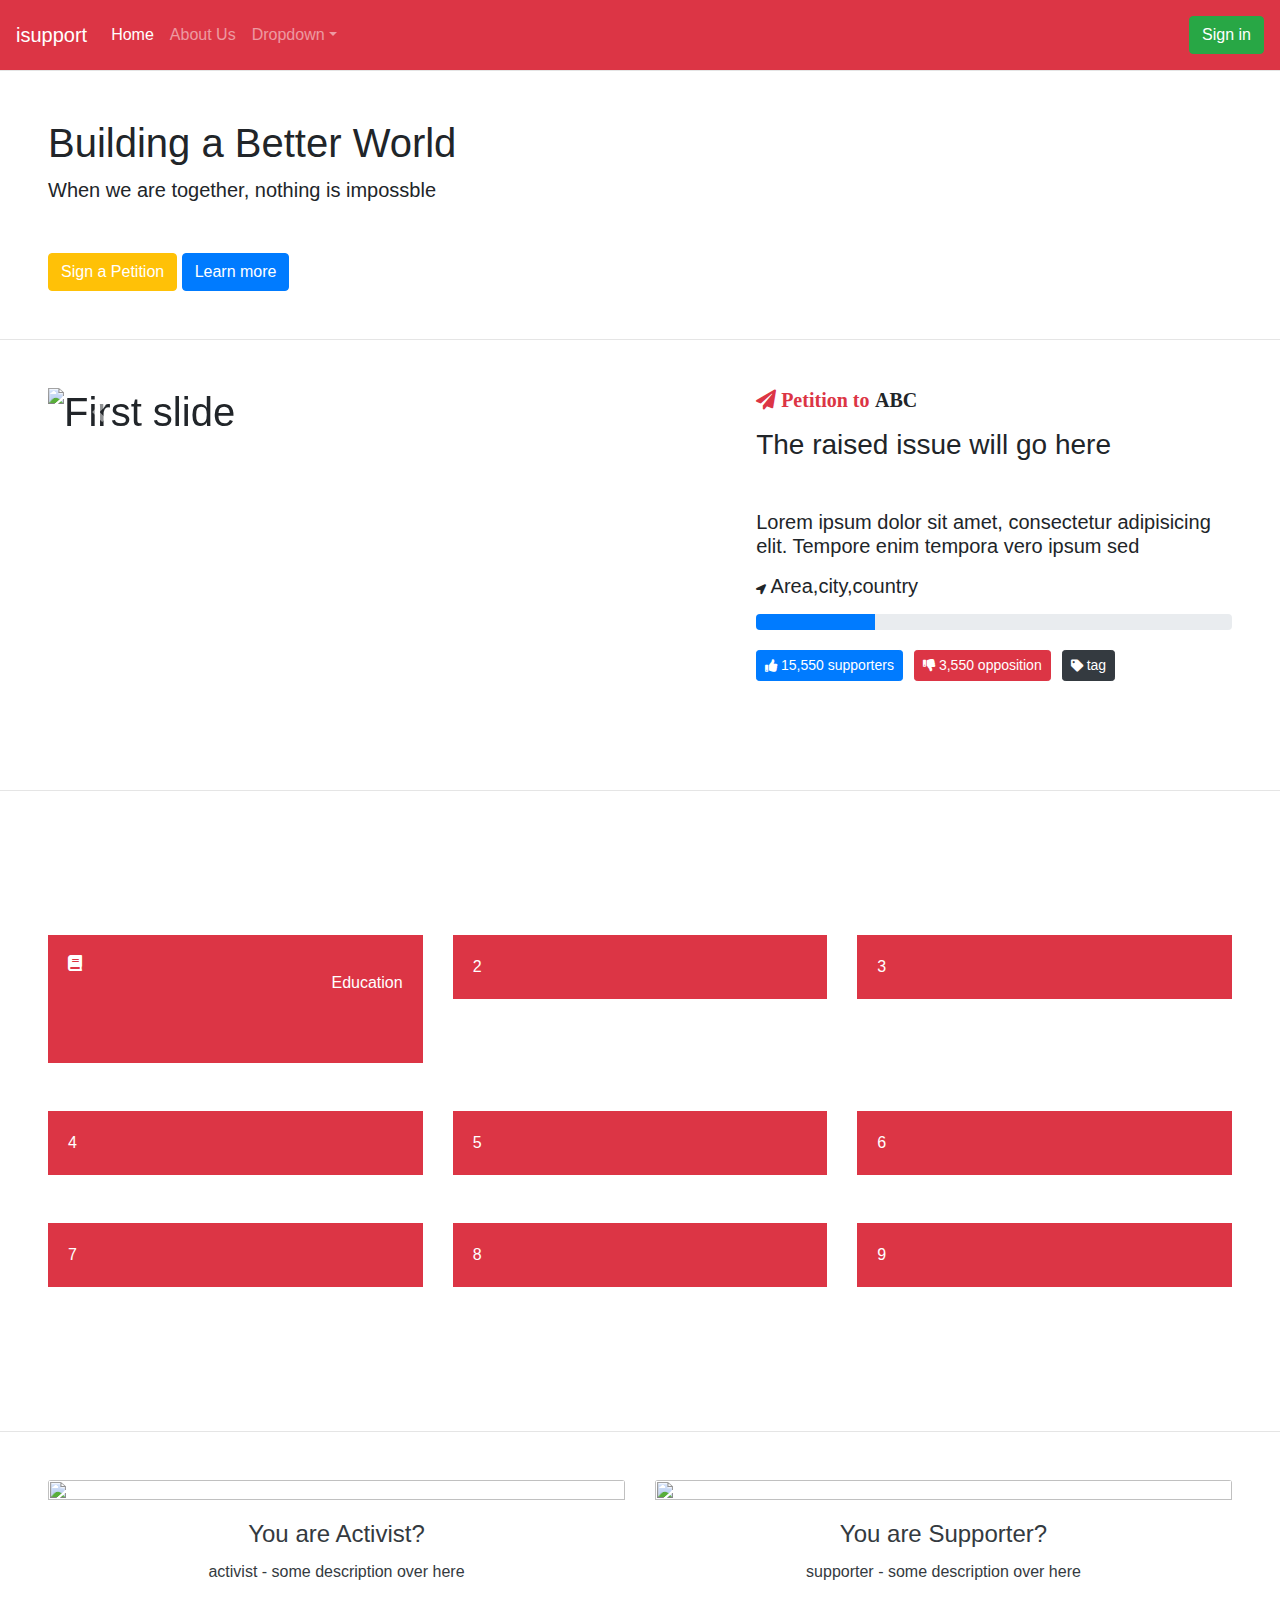
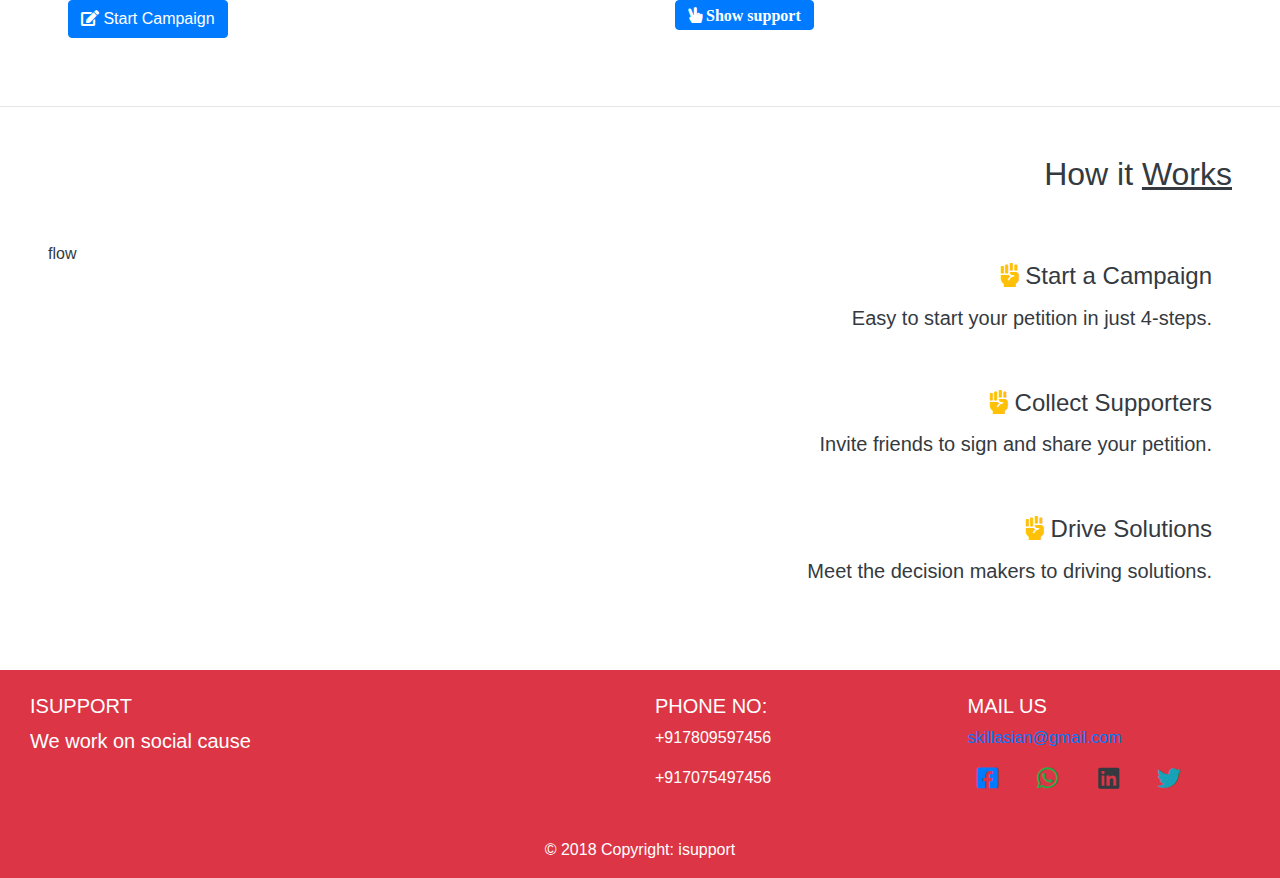
==== index.html @ 6f7c5e2c "uploading files" ====
<html>

<head>
    <title>isupport</title>

    <!-- Bootstrap-4 -->
    <link rel="stylesheet" href="https://maxcdn.bootstrapcdn.com/bootstrap/4.2.1/css/bootstrap.min.css">

    <!--custom css -->
    <link rel="stylesheet" href="assets/css/style.css">

    <!-- icon pack -->
    <link rel="stylesheet" href="https://use.fontawesome.com/releases/v5.7.1/css/all.css" />

    <!-- js -->
    <script src="https://code.jquery.com/jquery-3.2.1.slim.min.js"></script>
    <script src="https://cdnjs.cloudflare.com/ajax/libs/popper.js/1.12.9/umd/popper.min.js"></script>
    <script src="https://maxcdn.bootstrapcdn.com/bootstrap/4.0.0/js/bootstrap.min.js"></script>
</head>

<body>

    <!-- Navbar section -->
    <nav class="navbar navbar-expand-lg navbar-dark bg-danger">
        <a class="navbar-brand" href="index.html">isupport</a>
        <button class="navbar-toggler d-lg-none" type="button" data-toggle="collapse" data-target="#collapsibleNavId"
            aria-controls="collapsibleNavId" aria-expanded="false" aria-label="Toggle navigation">
            <span class="navbar-toggler-icon"></span>
        </button>
        <div class="collapse navbar-collapse" id="collapsibleNavId">
            <ul class="navbar-nav mr-auto mt-2 mt-lg-0">
                <li class="nav-item active">
                    <a class="nav-link" href="#">Home <span class="sr-only">(current)</span></a>
                </li>
                <li class="nav-item">
                    <a class="nav-link" href="#about">About Us</a>
                </li>
                <li class="nav-item dropdown">
                    <a class="nav-link dropdown-toggle" href="#" id="dropdownId" data-toggle="dropdown"
                        aria-haspopup="true" aria-expanded="false">Dropdown</a>
                    <div class="dropdown-menu" aria-labelledby="dropdownId">
                        <a class="dropdown-item" href="#">Action 1</a>
                        <a class="dropdown-item" href="#">Action 2</a>
                    </div>
                </li>
            </ul>
            <!-- <form class="form-inline my-2 my-lg-0">
                    <input class="form-control mr-sm-2" type="text" placeholder="Search">
                    <button class="btn btn-outline-success my-2 my-sm-0" type="submit">Search</button>
                </form> -->
            <div class="my-2">
                <a name="" id="" class="btn btn-success" href="#modelId" role="button" data-toggle="modal"
                    data-target="#modelId">Sign in</a>
            </div>
            <!-- Button trigger modal -->
            <!-- Modal -->
            <div class="modal fade" id="modelId" tabindex="-1" role="dialog" aria-labelledby="modelTitleId"
                aria-hidden="true">
                <div class="modal-dialog" role="document">
                    <div class="modal-content">
                        <div class="modal-header bg-danger text-light">
                            <h5 class="modal-title text-center">Welcome Youth Leader
                                <i class="fa fa-flag" aria-hidden="true"></i></h5>
                            <button type="button" class="close text-danger" data-dismiss="modal" aria-label="Close">
                                <span aria-hidden="true">&times;</span>
                            </button>
                        </div>
                        <div class="modal-body">
                            <div class="container-fluid">
                                <form method="POST" action="www/login/logincheck.php">
                                    <div class="form-group">
                                        <label for="username">Username</label>
                                        <i class="fa fa-user" aria-hidden="true"></i>
                                        <input type="text" name="" id="username" class="form-control" placeholder=""
                                            aria-describedby="helpId">
                                        <label for="password">Password</label>
                                        <i class="fa fa-lock" aria-hidden="true"></i>
                                        <input type="text" name="" id="username" class="form-control" placeholder=""
                                            aria-describedby="helpId">
                                        <small id="helpId" class="text-muted">**Only the youth leaders can sign-in to
                                            raise their
                                            voices</small>
                                    </div>
                                </form>
                            </div>
                        </div>
                        <div class="modal-footer">
                            <button type="button" class="btn btn-secondary" data-dismiss="modal">Close</button>
                            <button type="button" class="btn btn-success">Sign In</button>
                        </div>
                    </div>
                </div>
            </div>

            <script>
                $('#exampleModal').on('show.bs.modal', event => {
                    var button = $(event.relatedTarget);
                    var modal = $(this);
                    // Use above variables to manipulate the DOM

                });
            </script>
        </div>
    </nav>
    <!--  -->
    <div class="container-fluid p-0">
        <hr class="m-0">
        <section class=" p-3 p-lg-5 d-flex justify-content-center" id="section1">
            <div class="w-100">
                <h1>Building a Better World</h1>
                <p class="lead mb-5">When we are together, nothing is impossble</p>
                <button type="button" class="btn btn-warning text-white" id="bs1">Sign a Petition</button>
                <button type="button" class="btn btn-primary" id="bs1">Learn more</button>
            </div>
        </section>

        <hr class="m-0">

        <section class="p-3 p-lg-5 d-flex justify-content-center">
            <div class="w-100">
                <h1 class="">
                    <div class="row">
                        <div class="col-md-7">
                            <div id="carouselExampleIndicators" class="carousel slide" data-ride="carousel">
                                <ol class="carousel-indicators">
                                    <li data-target="#carouselExampleIndicators" data-slide-to="0" class="active"></li>
                                    <li data-target="#carouselExampleIndicators" data-slide-to="1"></li>
                                    <li data-target="#carouselExampleIndicators" data-slide-to="2"></li>
                                </ol>
                                <div class="carousel-inner">
                                    <div class="carousel-item active">
                                        <img class="d-block h-500" src="..." alt="First slide">
                                    </div>
                                    <div class="carousel-item">
                                        <img class="d-block h-500" src="..." alt="Second slide">
                                    </div>
                                    <div class="carousel-item">
                                        <img class="d-block h-500" src="..." alt="Third slide">
                                    </div>
                                </div>
                                <a class="carousel-control-prev" href="#carouselExampleIndicators" role="button"
                                    data-slide="prev">
                                    <span class="carousel-control-prev-icon" aria-hidden="true"></span>
                                    <span class="sr-only">Previous</span>
                                </a>
                                <a class="carousel-control-next" href="#carouselExampleIndicators" role="button"
                                    data-slide="next">
                                    <span class="carousel-control-next-icon" aria-hidden="true"></span>
                                    <span class="sr-only">Next</span>
                                </a>
                            </div>
                        </div>
                        <div class="col-md-5">
                            <p class="lead">
                                <i class="fas fa-paper-plane text-danger"> Petition to</i> <i class="fas fa">ABC</i>
                            </p>
                            <h3 class="mb-0 text-sublime">The raised issue will go here</h3>
                            <br>
                            <p class="lead text-sublime">
                                Lorem ipsum dolor sit amet, consectetur adipisicing elit. Tempore enim tempora vero
                                ipsum sed
                            </p>
                            <p class="lead">
                                <i class="fas fa-location-arrow" aria-hidden="true" id="s2i"></i>
                                Area,city,country
                            </p>
                            <div class="progress mb-2">
                                <div class="progress-bar" role="progressbar" style="width: 25%;" aria-valuenow="25"
                                    aria-valuemin="0" aria-valuemax="100"></div>
                            </div>
                            <div class="mb-5" id="s2bs">
                                <button type="button" name="" id="" class="btn btn-primary btn-sm" btn-lg btn-block">
                                    <i class="fa fa-thumbs-up fa-sm"></i> 15,550 supporters
                                </button>
                                <button type="button" name="" id="" class="btn btn-danger btn-sm" btn-lg btn-block">
                                    <i class="fa fa-thumbs-down fa-sm"></i> 3,550 opposition
                                </button>
                                <button type="button" name="" id="" class="btn btn-dark btn-sm" btn-lg btn-block">
                                    <i class="fa fa-tag fa-sm" aria-hidden="true"></i> tag
                                </button>
                            </div>

                        </div>
                    </div>
                </h1>
            </div>
        </section>

        <hr class="m-0">

        <section class="p-3 p-lg-5 d-flex justify-content-center text-white">
            <div class="w-100">
                <h1 class="mb-5">
                    What do you care?
                </h1>
                <div class="row mb-5">
                    <div class="col-md-4 col-sm-12 col-xs-12">
                        <div class="card mb-5">
                            <div class="card-body bg-danger">
                                <i class="fa fa-book" aria-hidden="true"></i>
                                <p class="mb-5 text-right">Education</p>
                            </div>
                        </div>
                    </div>
                    <div class="col-md-4 col-sm-12">
                        <div class="card ">
                            <div class="card-body bg-danger">2</div>
                        </div>
                    </div>
                    <div class="col-md-4 col-sm-12">
                        <div class="card">
                            <div class="card-body bg-danger">3</div>
                        </div>
                    </div>
                    <div class="col-md-4 col-sm-12">
                        <div class="card mb-5">
                            <div class="card-body bg-danger">4</div>
                        </div>
                    </div>
                    <div class="col-md-4 col-sm-12">
                        <div class="card">
                            <div class="card-body bg-danger">5</div>
                        </div>
                    </div>
                    <div class="col-md-4 col-sm-12">
                        <div class="card">
                            <div class="card-body bg-danger">6</div>
                        </div>
                    </div>
                    <div class="col-md-4 col-sm-12">
                        <div class="card mb-5">
                            <div class="card-body bg-danger">7</div>
                        </div>
                    </div>
                    <div class="col-md-4 col-sm-12">
                        <div class="card">
                            <div class="card-body bg-danger">8</div>
                        </div>
                    </div>
                    <div class="col-md-4 col-sm-12">
                        <div class="card">
                            <div class="card-body bg-danger">9</div>
                        </div>
                    </div>

                </div>
            </div>
        </section>

        <hr class="m-0">
        <section class="p-3 p-lg-5 d-flex justify-content-center text-dark">
            <div class="w-100">
                <div class="row">
                    <div class="col-md-12 col-lg-6">
                        <!-- <div class="card-deck"> -->
                        <div class="card">
                            <img class="card-img-top"
                                src="https://campoal.blue/young/wp-content/uploads/2018/10/undraw_wall_post_83ul.svg"
                                alt="">
                            <div class="card-body">
                                <h4 class="card-title text-center">You are Activist?</h4>
                                <p class="card-text text-center">activist - some description over here</p>
                                <a name="" id="" class="btn btn-primary" href="#" role="button">
                                    <i class="fas fa-edit" aria-hidden="true"></i> Start Campaign</a>
                            </div>
                        </div>
                    </div>
                    <div class="col-md-12 col-lg-6">
                        <div class="card">
                            <img class="card-img-top"
                                src="https://campoal.blue/young/wp-content/uploads/2018/10/undraw_work_chat_erdt.svg"
                                alt="">
                            <div class="card-body">
                                <h4 class="card-title text-center">You are Supporter?</h4>
                                <p class="card-text text-center">supporter - some description over here</p>
                                <a name="" id="" class="btn btn-primary" href="#" role="button">
                                    <i class="fas fa-hand-peace"> Show support</i>
                                </a>
                            </div>
                        </div>
                    </div>
                    <!-- </div> -->

                </div>
            </div>

        </section>

        <!--  -->

        <hr class="m-0">
        <section class="p-3 p-lg-5 d-flex justify-content-center text-dark">
            <div class="w-100">
                <h2 class="mb-5 text-right">How it <u class="">Works</u></h2>
                <div class="row">
                    <div class="col-md-12 col-lg-6" id="s5fi">flow</div>
                    <div class="col-md-12 col-lg-6">
                       <div class="card">
                           <div class="card-body" id="s5cb">
                               <h4 class="card-title text-right"><i class="fas fa-fist-raised text-warning"></i> Start a Campaign</h4>
                               <p class="lead text-right">Easy to start your petition in just 4-steps.</p>
                           </div>
                       </div>
                        <div class="card">
                            <div class="card-body" id="s5cb">
                                <h4 class="card-title text-right"><i class="fas fa-fist-raised text-warning"></i> Collect Supporters</h4>
                                <p class="lead text-right">Invite friends to sign and share your petition.</p>
                            </div>
                        </div>
                        <div class="card">
                            <div class="card-body" id="s5cb">
                                <h4 class="card-title text-right"><i class="fas fa-fist-raised text-warning"></i> Drive Solutions</h4>
                                <p class="lead text-right">Meet the decision makers to driving solutions.</p>
                            </div>
                        </div>
                    </div>
                </div>
            </div>
        </section>

    </div>

    <!-- Footer -->

    <footer class="page-footer font-small blue pt-4 container-fluid bg-danger text-white" id="about">

        <!-- Footer Links -->
        <div class="container-fluid text-center text-md-left">

            <!-- Grid row -->
            <div class="row">

                <!-- Grid column -->
                <div class="col-md-6 mt-md-0 mt-3">

                    <!-- Content -->
                    <h5 class="text-uppercase">Isupport</h5>
                    <p class="lead mb-5">We work on social cause</p>

                </div>
                <!-- Grid column -->

                <hr class="clearfix w-100 d-md-none pb-3">

                <!-- Grid column -->
                <div class="col-md-3 mb-md-0 mb-3">

                    <!-- Links -->
                    <h5 class="text-uppercase">Phone no: </h5>

                    <ul class="list-unstyled">
                        <li>
                            <p>+917809597456</p>
                        </li>
                        <li>
                            <p>+917075497456</p>
                        </li>
                    </ul>

                </div>
                <!-- Grid column -->

                <!-- Grid column -->
                <div class="col-md-3 mb-md-0 mb-3">

                    <!-- Links -->
                    <h5 class="text-uppercase">Mail us</h5>

                    <ul class="list-unstyled">
                        <li>
                            <a href="skillasian@gmail.com" class="text-primary">skillasian@gmail.com</a>
                        </li>
                    </ul>
                    <div class="social-icons">
                        <a href="#" class="text-primary"><i class="fab fa-facebook-square" aria-hidden="true"></i></a>
                        <a href="#" class="text-success"><i class="fab fa-whatsapp" aria-hidden="true"></i></a>
                        <a href="#" class="text-dark"><i class="fab fa-linkedin" aria-hidden="true"></i></a>
                        <a href="#" class="text-info"><i class="fab fa-twitter" aria-hidden="true"></i></a>
                    </div>

                </div>
                <!-- Grid column -->

            </div>
            <!-- Grid row -->

        </div>
        <!-- Footer Links -->

        <!-- Copyright -->
        <div class="footer-copyright text-center py-3">&copy; 2018 Copyright: isupport
        </div>
        <!-- Copyright -->

    </footer>

</body>

</html>
---- assets/css/style.css ----
body{
        /* font-family: -apple-system, BlinkMacSystemFont, 'Segoe UI', Roboto, Oxygen, Ubuntu, Cantarell, 'Open Sans', 'Helvetica Neue', sans-serif */
}
.social-icons a {
  display: inline-block;
  height: 3.5rem;
  width: 2.5rem;
  /* color: #ffffff !important; */
  text-align: center;
  font-size: 1.5rem;
  line-height: 3.5rem;
  margin-right: 1rem;
}
#bs1{
    /* border-radius: 30%; */
}
.card{
    border: none;
}
#s2i{
    font-size: 50%;
}
@media screen and (min-width: 401px) and (max-width: 1024px) {
  #s5fi { display: none; }   /* hide it elsewhere */
}
#s5cb
}
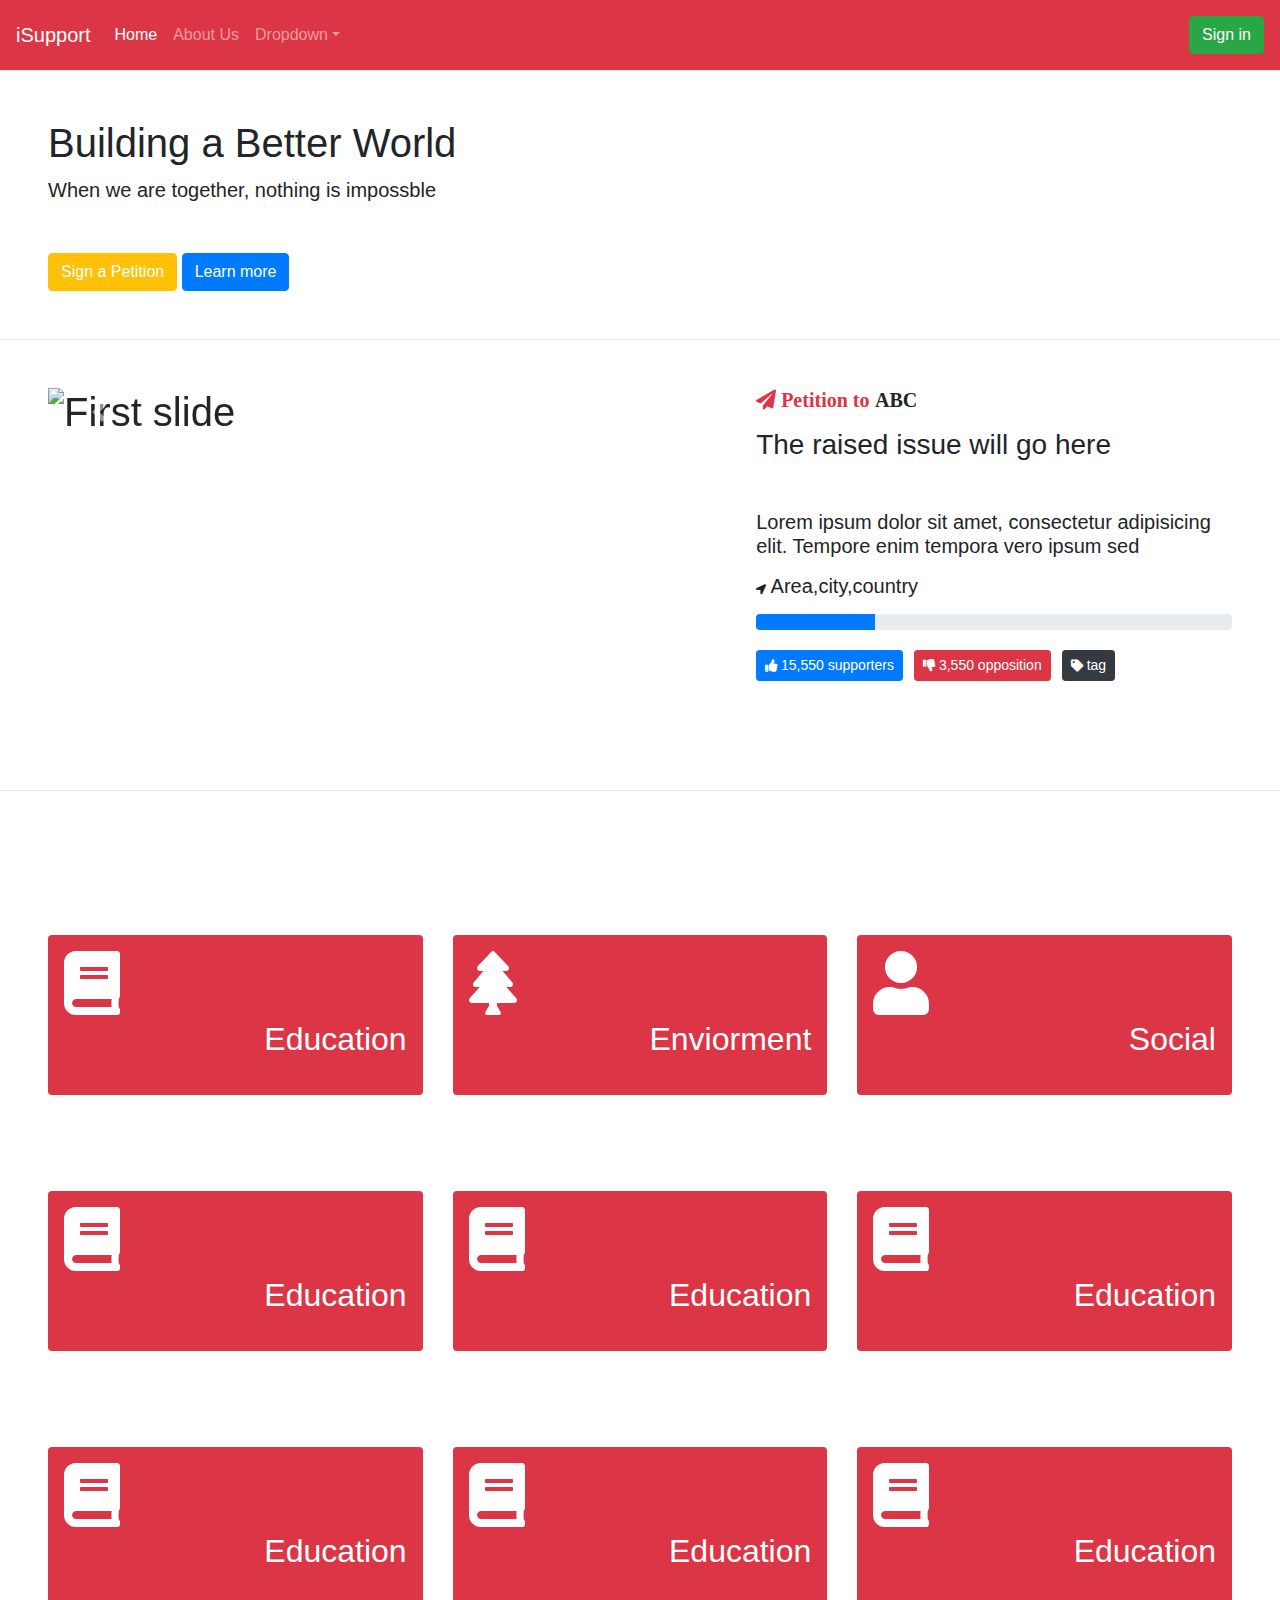
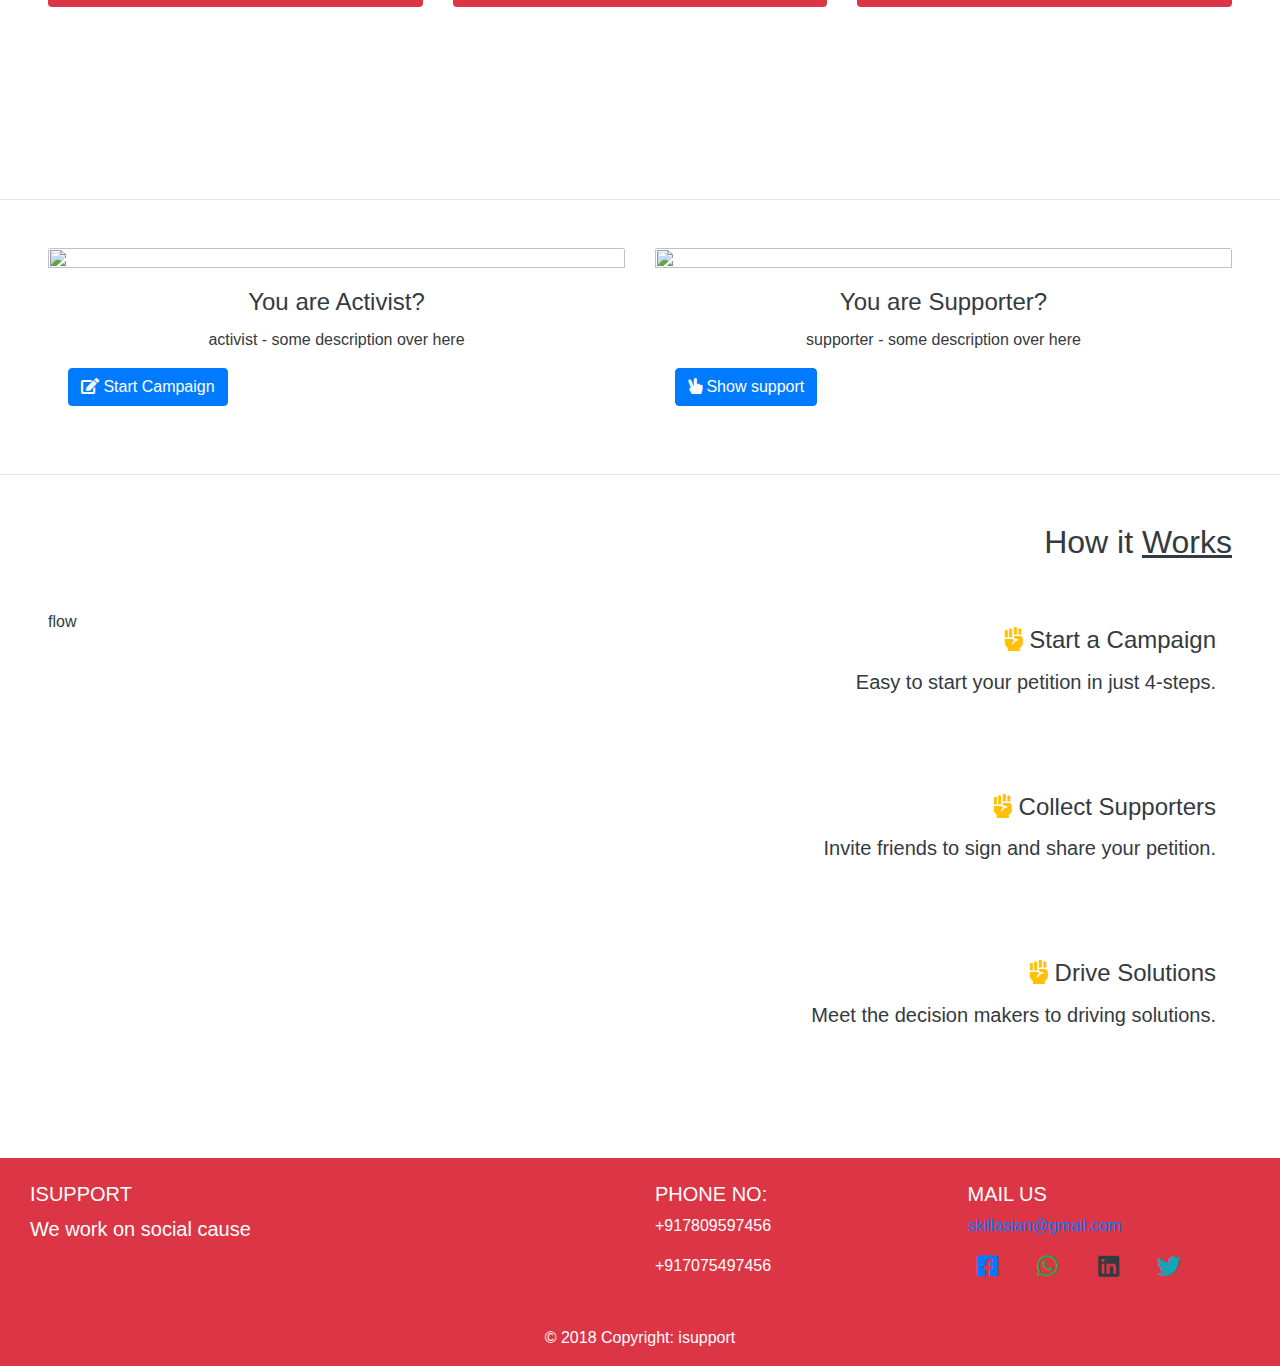
==== commit e81f5911: "added box shadows" ====
--- a/index.html
+++ b/index.html
@@ -1,7 +1,7 @@
 <html>
 
 <head>
-    <title>isupport</title>
+    <title>iSupport</title>
 
     <!-- Bootstrap-4 -->
     <link rel="stylesheet" href="https://maxcdn.bootstrapcdn.com/bootstrap/4.2.1/css/bootstrap.min.css">
@@ -22,7 +22,7 @@
 
     <!-- Navbar section -->
     <nav class="navbar navbar-expand-lg navbar-dark bg-danger">
-        <a class="navbar-brand" href="index.html">isupport</a>
+        <a class="navbar-brand" href="index.html">iSupport</a>
         <button class="navbar-toggler d-lg-none" type="button" data-toggle="collapse" data-target="#collapsibleNavId"
             aria-controls="collapsibleNavId" aria-expanded="false" aria-label="Toggle navigation">
             <span class="navbar-toggler-icon"></span>
@@ -195,51 +195,75 @@
                 </h1>
                 <div class="row mb-5">
                     <div class="col-md-4 col-sm-12 col-xs-12">
-                        <div class="card mb-5">
-                            <div class="card-body bg-danger">
-                                <i class="fa fa-book" aria-hidden="true"></i>
-                                <p class="mb-5 text-right">Education</p>
-                            </div>
-                        </div>
-                    </div>
-                    <div class="col-md-4 col-sm-12">
-                        <div class="card ">
-                            <div class="card-body bg-danger">2</div>
-                        </div>
-                    </div>
-                    <div class="col-md-4 col-sm-12">
-                        <div class="card">
-                            <div class="card-body bg-danger">3</div>
-                        </div>
-                    </div>
-                    <div class="col-md-4 col-sm-12">
-                        <div class="card mb-5">
-                            <div class="card-body bg-danger">4</div>
-                        </div>
-                    </div>
-                    <div class="col-md-4 col-sm-12">
-                        <div class="card">
-                            <div class="card-body bg-danger">5</div>
-                        </div>
-                    </div>
-                    <div class="col-md-4 col-sm-12">
-                        <div class="card">
-                            <div class="card-body bg-danger">6</div>
-                        </div>
-                    </div>
-                    <div class="col-md-4 col-sm-12">
-                        <div class="card mb-5">
-                            <div class="card-body bg-danger">7</div>
-                        </div>
-                    </div>
-                    <div class="col-md-4 col-sm-12">
-                        <div class="card">
-                            <div class="card-body bg-danger">8</div>
-                        </div>
-                    </div>
-                    <div class="col-md-4 col-sm-12">
-                        <div class="card">
-                            <div class="card-body bg-danger">9</div>
+                        <div class="card mb-5 grow">
+                            <div class="card-body shadow p-3 mb-5 rounded bg-danger">
+                                <i class="fa fa-book fa-4x" aria-hidden="true"></i>
+                                <p class="text-right fa-2x">Education</p>
+                            </div>
+                        </div>
+                    </div>
+                    <div class="col-md-4 col-sm-12">
+                        <div class="card mb-5 grow">
+                            <div class="card-body shadow p-3 mb-5 rounded bg-danger">
+                                <i class="fa fa-tree fa-4x" aria-hidden="true"></i>
+                                <p class="text-right fa-2x">Enviorment</p>
+                            </div>
+                        </div>
+                    </div>
+                    <div class="col-md-4 col-sm-12">
+                        <div class="card mb-5 grow">
+                            <div class="card-body shadow p-3 mb-5 rounded bg-danger">
+                                <i class="fa fa-user fa-4x" aria-hidden="true"></i>
+                                <p class="text-right fa-2x">Social</p>
+                            </div>
+                        </div>
+                    </div>
+                    <div class="col-md-4 col-sm-12">
+                        <div class="card mb-5 grow">
+                            <div class="card-body shadow p-3 mb-5 rounded bg-danger">
+                                <i class="fa fa-book fa-4x" aria-hidden="true"></i>
+                                <p class="text-right fa-2x">Education</p>
+                            </div>
+                        </div>
+                    </div>
+                    <div class="col-md-4 col-sm-12">
+                        <div class="card mb-5 grow">
+                            <div class="card-body shadow p-3 mb-5 rounded bg-danger">
+                                <i class="fa fa-book fa-4x" aria-hidden="true"></i>
+                                <p class="text-right fa-2x">Education</p>
+                            </div>
+                        </div>
+                    </div>
+                    <div class="col-md-4 col-sm-12">
+                        <div class="card mb-5 grow">
+                            <div class="card-body shadow p-3 mb-5 rounded bg-danger">
+                                <i class="fa fa-book fa-4x" aria-hidden="true"></i>
+                                <p class="text-right fa-2x">Education</p>
+                            </div>
+                        </div>
+                    </div>
+                    <div class="col-md-4 col-sm-12">
+                        <div class="card mb-5 grow">
+                            <div class="card-body shadow p-3 mb-5 rounded bg-danger">
+                                <i class="fa fa-book fa-4x" aria-hidden="true"></i>
+                                <p class="text-right fa-2x">Education</p>
+                            </div>
+                        </div>
+                    </div>
+                    <div class="col-md-4 col-sm-12">
+                        <div class="card mb-5 grow">
+                            <div class="card-body shadow p-3 mb-5 rounded bg-danger">
+                                <i class="fa fa-book fa-4x" aria-hidden="true"></i>
+                                <p class="text-right fa-2x">Education</p>
+                            </div>
+                        </div>
+                    </div>
+                    <div class="col-md-4 col-sm-12">
+                        <div class="card mb-5 grow">
+                            <div class="card-body shadow p-3 mb-5 rounded bg-danger">
+                                <i class="fa fa-book fa-4x" aria-hidden="true"></i>
+                                <p class="text-right fa-2x">Education</p>
+                            </div>
                         </div>
                     </div>
 
@@ -273,9 +297,8 @@
                             <div class="card-body">
                                 <h4 class="card-title text-center">You are Supporter?</h4>
                                 <p class="card-text text-center">supporter - some description over here</p>
-                                <a name="" id="" class="btn btn-primary" href="#" role="button">
-                                    <i class="fas fa-hand-peace"> Show support</i>
-                                </a>
+                                <a name="" id="" class="btn btn-primary " href="#" role="button">
+                                    <i class="fas fa-hand-peace" aria-hidden="true"></i> Show support</a>
                             </div>
                         </div>
                     </div>
@@ -295,21 +318,24 @@
                 <div class="row">
                     <div class="col-md-12 col-lg-6" id="s5fi">flow</div>
                     <div class="col-md-12 col-lg-6">
-                       <div class="card">
-                           <div class="card-body" id="s5cb">
-                               <h4 class="card-title text-right"><i class="fas fa-fist-raised text-warning"></i> Start a Campaign</h4>
-                               <p class="lead text-right">Easy to start your petition in just 4-steps.</p>
-                           </div>
-                       </div>
                         <div class="card">
-                            <div class="card-body" id="s5cb">
-                                <h4 class="card-title text-right"><i class="fas fa-fist-raised text-warning"></i> Collect Supporters</h4>
+                            <div class="card-body shadow p-3 mb-5 rounded" id="s5cb">
+                                <h4 class="card-title text-right"><i class="fas fa-fist-raised text-warning"></i> Start
+                                    a Campaign</h4>
+                                <p class="lead text-right">Easy to start your petition in just 4-steps.</p>
+                            </div>
+                        </div>
+                        <div class="card">
+                            <div class="card-body shadow p-3 mb-5 rounded" id="s5cb">
+                                <h4 class="card-title text-right"><i class="fas fa-fist-raised text-warning"></i>
+                                    Collect Supporters</h4>
                                 <p class="lead text-right">Invite friends to sign and share your petition.</p>
                             </div>
                         </div>
                         <div class="card">
-                            <div class="card-body" id="s5cb">
-                                <h4 class="card-title text-right"><i class="fas fa-fist-raised text-warning"></i> Drive Solutions</h4>
+                            <div class="card-body shadow p-3 mb-5 rounded" id="s5cb">
+                                <h4 class="card-title text-right"><i class="fas fa-fist-raised text-warning"></i> Drive
+                                    Solutions</h4>
                                 <p class="lead text-right">Meet the decision makers to driving solutions.</p>
                             </div>
                         </div>
@@ -396,4 +422,4 @@
 
 </body>
 
-</html>
+</html>--- a/assets/css/style.css
+++ b/assets/css/style.css
@@ -23,5 +23,5 @@
 @media screen and (min-width: 401px) and (max-width: 1024px) {
   #s5fi { display: none; }   /* hide it elsewhere */
 }
-#s5cb
-}+.grow { transition: all .2s ease-in-out; }
+.grow:hover { transform: scale(1.1);}
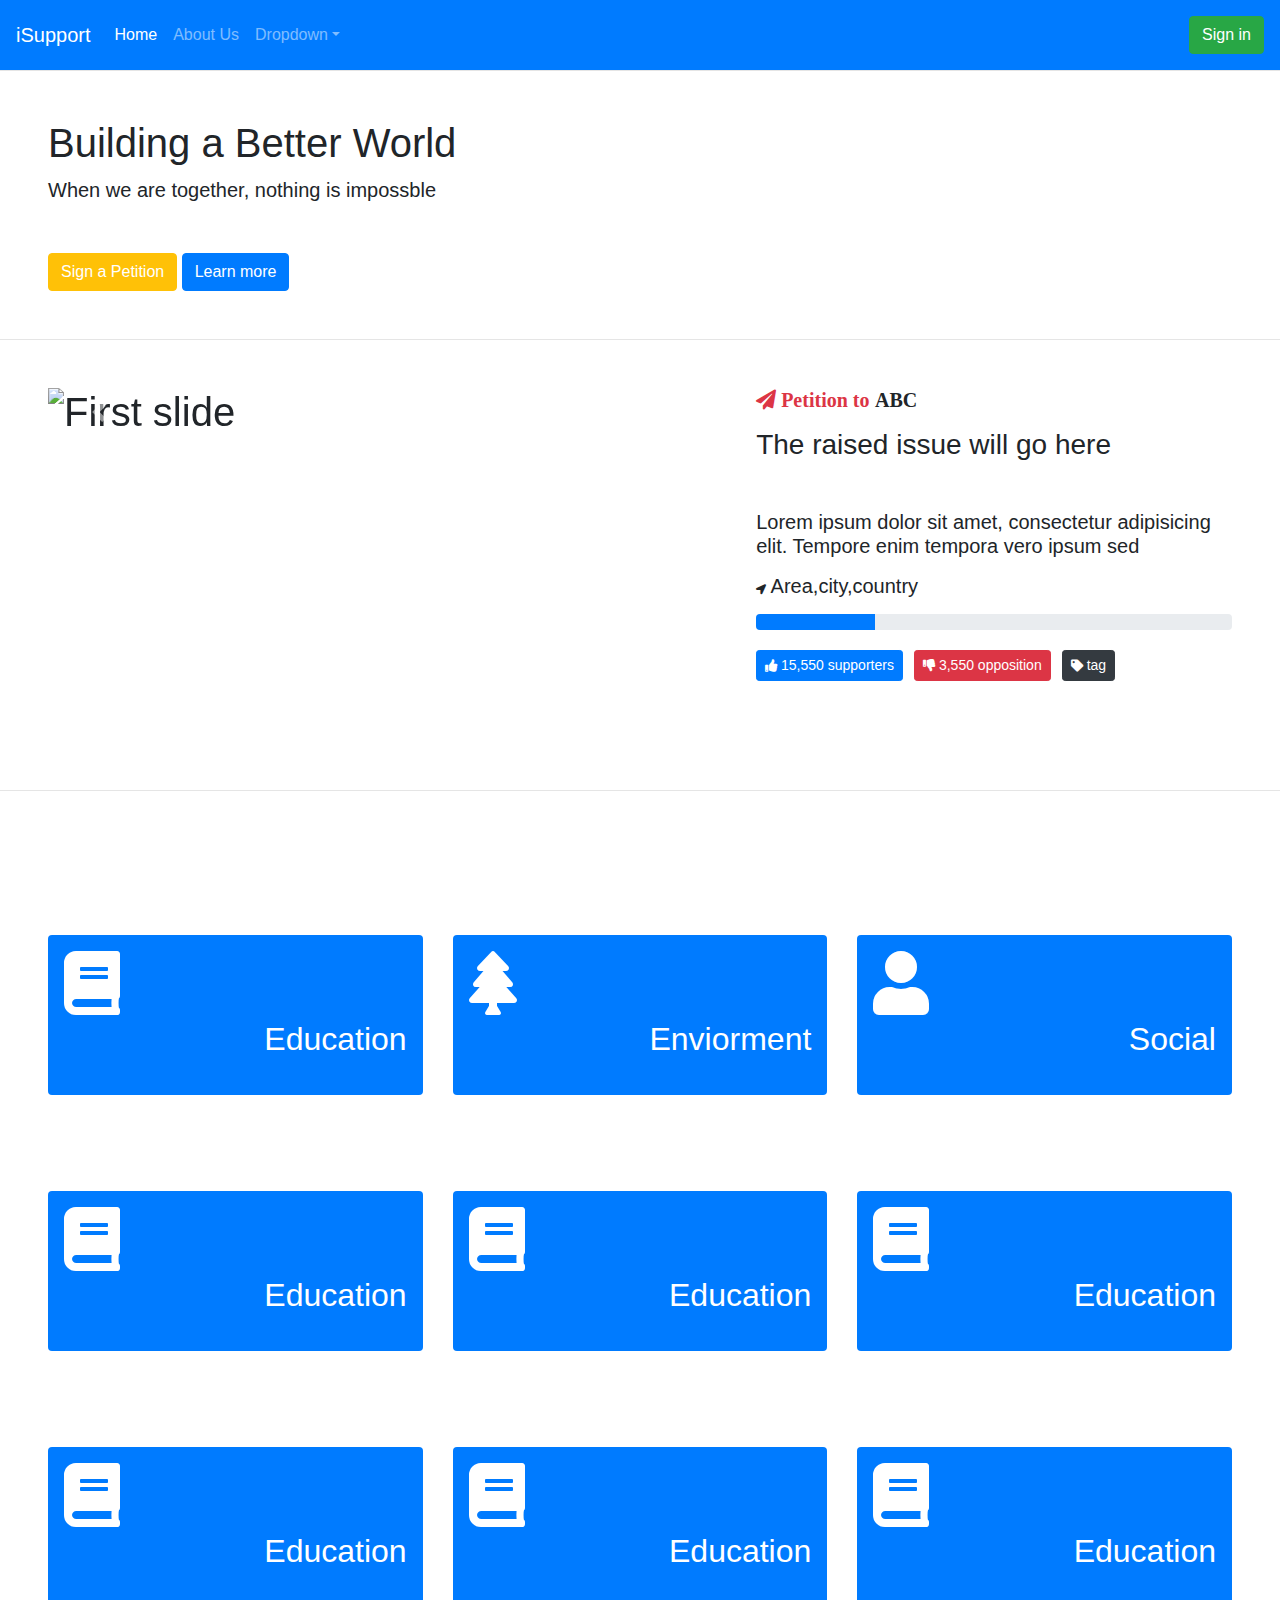
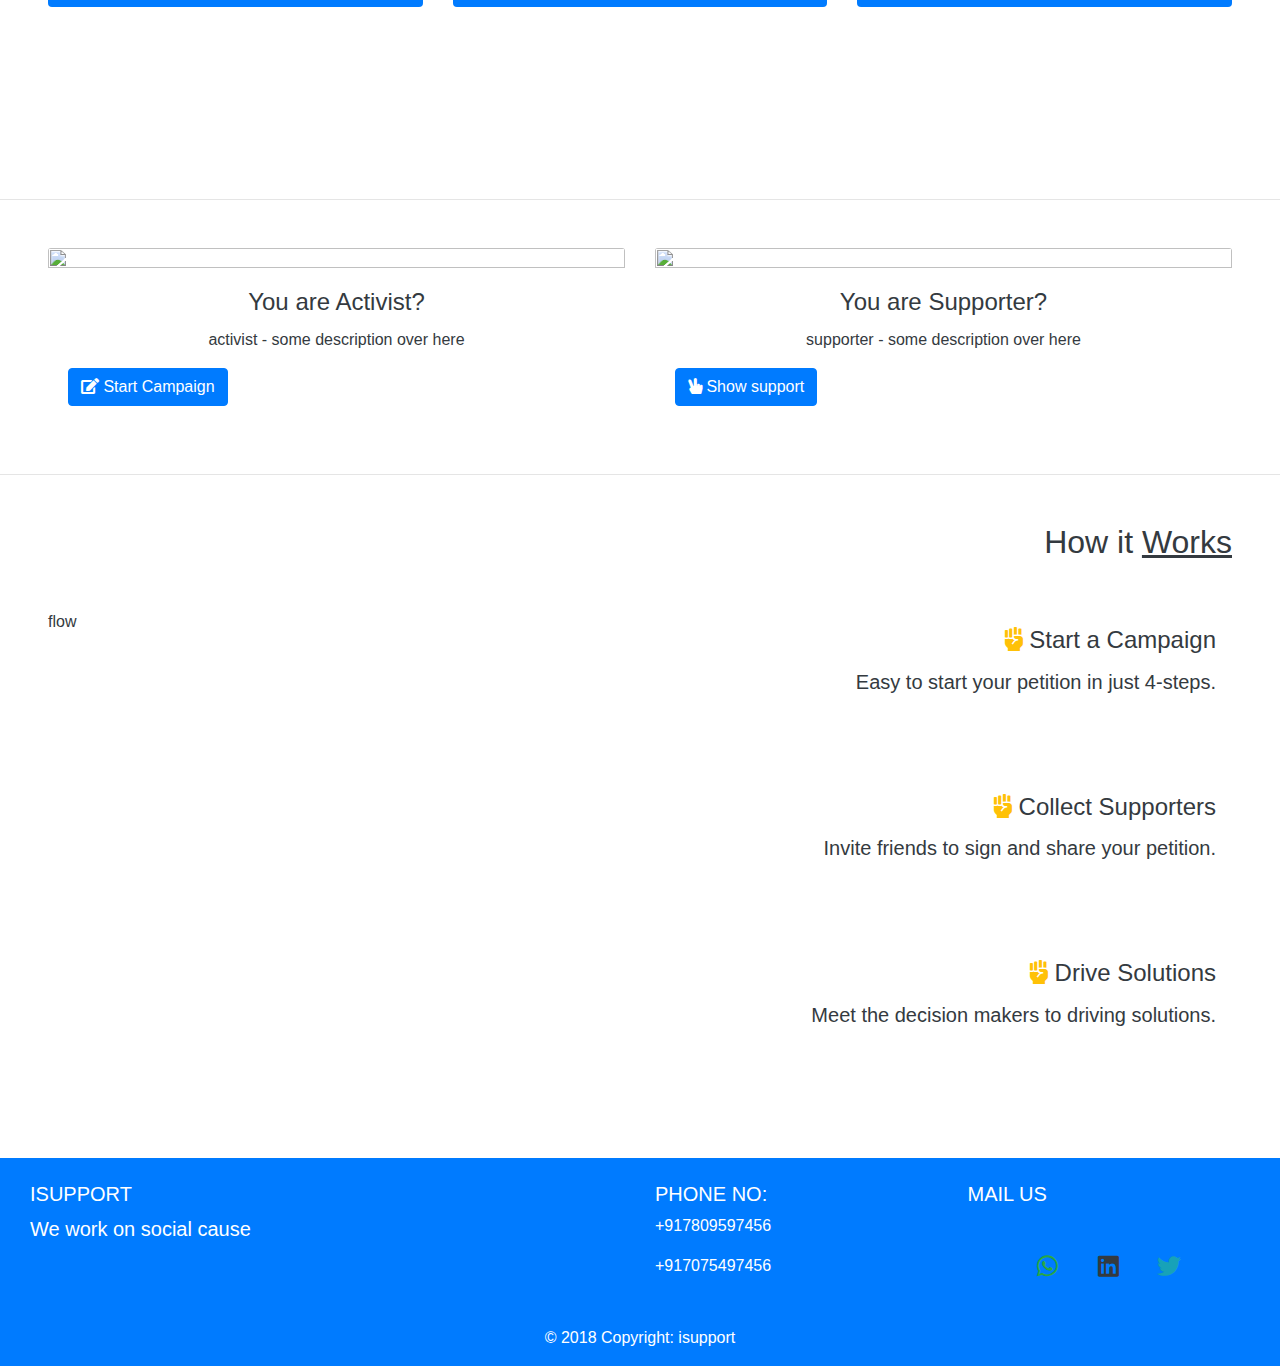
==== commit d7f10e0b: "added all campaigns page" ====
--- a/index.html
+++ b/index.html
@@ -21,7 +21,7 @@
 <body>
 
     <!-- Navbar section -->
-    <nav class="navbar navbar-expand-lg navbar-dark bg-danger">
+    <nav class="navbar navbar-expand-lg navbar-dark bg-primary">
         <a class="navbar-brand" href="index.html">iSupport</a>
         <button class="navbar-toggler d-lg-none" type="button" data-toggle="collapse" data-target="#collapsibleNavId"
             aria-controls="collapsibleNavId" aria-expanded="false" aria-label="Toggle navigation">
@@ -58,7 +58,7 @@
                 aria-hidden="true">
                 <div class="modal-dialog" role="document">
                     <div class="modal-content">
-                        <div class="modal-header bg-danger text-light">
+                        <div class="modal-header bg-primary text-light">
                             <h5 class="modal-title text-center">Welcome Youth Leader
                                 <i class="fa fa-flag" aria-hidden="true"></i></h5>
                             <button type="button" class="close text-danger" data-dismiss="modal" aria-label="Close">
@@ -196,15 +196,15 @@
                 <div class="row mb-5">
                     <div class="col-md-4 col-sm-12 col-xs-12">
                         <div class="card mb-5 grow">
-                            <div class="card-body shadow p-3 mb-5 rounded bg-danger">
-                                <i class="fa fa-book fa-4x" aria-hidden="true"></i>
-                                <p class="text-right fa-2x">Education</p>
-                            </div>
-                        </div>
-                    </div>
-                    <div class="col-md-4 col-sm-12">
-                        <div class="card mb-5 grow">
-                            <div class="card-body shadow p-3 mb-5 rounded bg-danger">
+                            <div class="card-body shadow p-3 mb-5 rounded bg-primary">
+                                <i class="fa fa-book fa-4x" aria-hidden="true"></i>
+                                <p class="text-right fa-2x">Education</p>
+                            </div>
+                        </div>
+                    </div>
+                    <div class="col-md-4 col-sm-12">
+                        <div class="card mb-5 grow">
+                            <div class="card-body shadow p-3 mb-5 rounded bg-primary">
                                 <i class="fa fa-tree fa-4x" aria-hidden="true"></i>
                                 <p class="text-right fa-2x">Enviorment</p>
                             </div>
@@ -212,7 +212,7 @@
                     </div>
                     <div class="col-md-4 col-sm-12">
                         <div class="card mb-5 grow">
-                            <div class="card-body shadow p-3 mb-5 rounded bg-danger">
+                            <div class="card-body shadow p-3 mb-5 rounded bg-primary">
                                 <i class="fa fa-user fa-4x" aria-hidden="true"></i>
                                 <p class="text-right fa-2x">Social</p>
                             </div>
@@ -220,47 +220,47 @@
                     </div>
                     <div class="col-md-4 col-sm-12">
                         <div class="card mb-5 grow">
-                            <div class="card-body shadow p-3 mb-5 rounded bg-danger">
-                                <i class="fa fa-book fa-4x" aria-hidden="true"></i>
-                                <p class="text-right fa-2x">Education</p>
-                            </div>
-                        </div>
-                    </div>
-                    <div class="col-md-4 col-sm-12">
-                        <div class="card mb-5 grow">
-                            <div class="card-body shadow p-3 mb-5 rounded bg-danger">
-                                <i class="fa fa-book fa-4x" aria-hidden="true"></i>
-                                <p class="text-right fa-2x">Education</p>
-                            </div>
-                        </div>
-                    </div>
-                    <div class="col-md-4 col-sm-12">
-                        <div class="card mb-5 grow">
-                            <div class="card-body shadow p-3 mb-5 rounded bg-danger">
-                                <i class="fa fa-book fa-4x" aria-hidden="true"></i>
-                                <p class="text-right fa-2x">Education</p>
-                            </div>
-                        </div>
-                    </div>
-                    <div class="col-md-4 col-sm-12">
-                        <div class="card mb-5 grow">
-                            <div class="card-body shadow p-3 mb-5 rounded bg-danger">
-                                <i class="fa fa-book fa-4x" aria-hidden="true"></i>
-                                <p class="text-right fa-2x">Education</p>
-                            </div>
-                        </div>
-                    </div>
-                    <div class="col-md-4 col-sm-12">
-                        <div class="card mb-5 grow">
-                            <div class="card-body shadow p-3 mb-5 rounded bg-danger">
-                                <i class="fa fa-book fa-4x" aria-hidden="true"></i>
-                                <p class="text-right fa-2x">Education</p>
-                            </div>
-                        </div>
-                    </div>
-                    <div class="col-md-4 col-sm-12">
-                        <div class="card mb-5 grow">
-                            <div class="card-body shadow p-3 mb-5 rounded bg-danger">
+                            <div class="card-body shadow p-3 mb-5 rounded bg-primary">
+                                <i class="fa fa-book fa-4x" aria-hidden="true"></i>
+                                <p class="text-right fa-2x">Education</p>
+                            </div>
+                        </div>
+                    </div>
+                    <div class="col-md-4 col-sm-12">
+                        <div class="card mb-5 grow">
+                            <div class="card-body shadow p-3 mb-5 rounded bg-primary">
+                                <i class="fa fa-book fa-4x" aria-hidden="true"></i>
+                                <p class="text-right fa-2x">Education</p>
+                            </div>
+                        </div>
+                    </div>
+                    <div class="col-md-4 col-sm-12">
+                        <div class="card mb-5 grow">
+                            <div class="card-body shadow p-3 mb-5 rounded bg-primary">
+                                <i class="fa fa-book fa-4x" aria-hidden="true"></i>
+                                <p class="text-right fa-2x">Education</p>
+                            </div>
+                        </div>
+                    </div>
+                    <div class="col-md-4 col-sm-12">
+                        <div class="card mb-5 grow">
+                            <div class="card-body shadow p-3 mb-5 rounded bg-primary">
+                                <i class="fa fa-book fa-4x" aria-hidden="true"></i>
+                                <p class="text-right fa-2x">Education</p>
+                            </div>
+                        </div>
+                    </div>
+                    <div class="col-md-4 col-sm-12">
+                        <div class="card mb-5 grow">
+                            <div class="card-body shadow p-3 mb-5 rounded bg-primary">
+                                <i class="fa fa-book fa-4x" aria-hidden="true"></i>
+                                <p class="text-right fa-2x">Education</p>
+                            </div>
+                        </div>
+                    </div>
+                    <div class="col-md-4 col-sm-12">
+                        <div class="card mb-5 grow">
+                            <div class="card-body shadow p-3 mb-5 rounded bg-primary">
                                 <i class="fa fa-book fa-4x" aria-hidden="true"></i>
                                 <p class="text-right fa-2x">Education</p>
                             </div>
@@ -348,7 +348,7 @@
 
     <!-- Footer -->
 
-    <footer class="page-footer font-small blue pt-4 container-fluid bg-danger text-white" id="about">
+    <footer class="page-footer font-small blue pt-4 container-fluid bg-primary text-white" id="about">
 
         <!-- Footer Links -->
         <div class="container-fluid text-center text-md-left">
--- a/assets/css/style.css
+++ b/assets/css/style.css
@@ -11,9 +11,6 @@
   line-height: 3.5rem;
   margin-right: 1rem;
 }
-#bs1{
-    /* border-radius: 30%; */
-}
 .card{
     border: none;
 }
@@ -25,3 +22,6 @@
 }
 .grow { transition: all .2s ease-in-out; }
 .grow:hover { transform: scale(1.1);}
+.bg-danger{
+  background-color: #20c997!important
+}